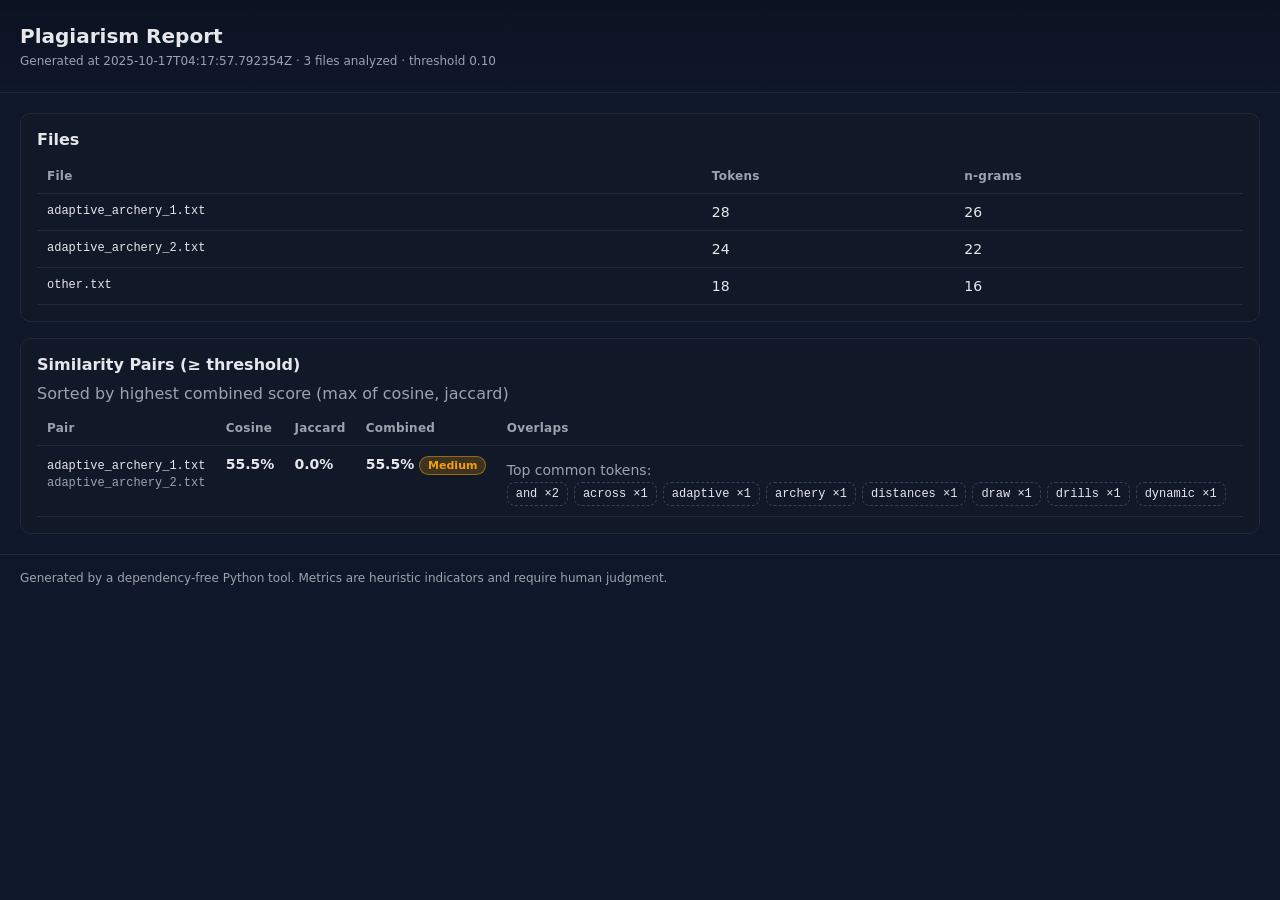
==== report/index.html @ 61389989 "Add plagiarism report generation and sample files Co-authored-by: shalinsimon2006 <shalinsimon2006@g" ====
<!DOCTYPE html>
<html lang="en">
<meta charset="utf-8" />
<meta name="viewport" content="width=device-width, initial-scale=1" />
<title>Plagiarism Report</title>
<style>
    :root { --bg: #0f172a; --panel: #111827; --text: #e5e7eb; --muted:#9ca3af; --accent:#60a5fa; --warn:#f59e0b; --danger:#ef4444; }
    * { box-sizing: border-box; }
    body { font-family: ui-sans-serif, system-ui, -apple-system, Segoe UI, Roboto, Ubuntu, Cantarell, Noto Sans, Helvetica Neue, Arial, "Apple Color Emoji", "Segoe UI Emoji"; margin: 0; background: var(--bg); color: var(--text); }
    header { padding: 24px 20px; background: linear-gradient(180deg, #0b1220, #0f172a); border-bottom: 1px solid #1f2937; }
    h1 { margin: 0 0 6px; font-size: 20px; }
    .meta { color: var(--muted); font-size: 12px; }
    main { padding: 20px; }
    .panel { background: var(--panel); border: 1px solid #1f2937; border-radius: 10px; padding: 16px; }
    table { width: 100%; border-collapse: collapse; }
    th, td { padding: 10px; border-bottom: 1px solid #1f2937; vertical-align: top; }
    th { text-align: left; color: var(--muted); font-weight: 600; font-size: 12px; letter-spacing: .02em; }
    td { font-size: 14px; }
    .score { font-variant-numeric: tabular-nums; font-weight: 700; }
    .badge { display: inline-block; padding: 2px 8px; border-radius: 999px; font-size: 11px; font-weight: 600; }
    .risk-high { background: color-mix(in srgb, var(--danger) 20%, transparent); color: var(--danger); border: 1px solid color-mix(in srgb, var(--danger) 50%, transparent); }
    .risk-med { background: color-mix(in srgb, var(--warn) 20%, transparent); color: var(--warn); border: 1px solid color-mix(in srgb, var(--warn) 50%, transparent); }
    .risk-low { background: color-mix(in srgb, var(--accent) 20%, transparent); color: var(--accent); border: 1px solid color-mix(in srgb, var(--accent) 50%, transparent); }
    .mono { font-family: ui-monospace, SFMono-Regular, Menlo, Monaco, Consolas, "Liberation Mono", "Courier New", monospace; font-size: 12px; }
    .muted { color: var(--muted); }
    .nowrap { white-space: nowrap; }
    details { margin-top: 8px; }
    summary { cursor: pointer; color: var(--accent); }
    .pill { display: inline-block; border: 1px dashed #374151; border-radius: 8px; padding: 4px 8px; margin: 4px 6px 0 0; font-size: 12px; }
    footer { color: var(--muted); font-size: 12px; padding: 16px 20px; border-top: 1px solid #1f2937; }
    @media (max-width: 800px) { .nowrap { white-space: normal; } }
    </style>
<body>
  <header>
    <h1>Plagiarism Report</h1>
    <div class="meta">Generated at 2025-10-17T04:17:57.792354Z · 3 files analyzed · threshold 0.10</div>
  </header>
  <main>
    <section class="panel" style="margin-bottom:16px">
      <h2 style="margin:0 0 10px; font-size:16px">Files</h2>
      <div style="overflow:auto">
        <table>
          <thead><tr><th>File</th><th>Tokens</th><th>n-grams</th></tr></thead>
          <tbody>
            <tr><td class="mono">adaptive_archery_1.txt</td><td>28</td><td>26</td></tr><tr><td class="mono">adaptive_archery_2.txt</td><td>24</td><td>22</td></tr><tr><td class="mono">other.txt</td><td>18</td><td>16</td></tr>
          </tbody>
        </table>
      </div>
    </section>

    <section class="panel">
      <h2 style="margin:0 0 10px; font-size:16px">Similarity Pairs (≥ threshold)</h2>
      <div class="muted" style="margin-bottom:8px">Sorted by highest combined score (max of cosine, jaccard)</div>
      <div style="overflow:auto">
        <table>
          <thead>
            <tr>
              <th>Pair</th>
              <th>Cosine</th>
              <th>Jaccard</th>
              <th>Combined</th>
              <th>Overlaps</th>
            </tr>
          </thead>
          <tbody>
            
            <tr>
              <td class="nowrap"><span class="mono">adaptive_archery_1.txt</span><br><span class="muted mono">adaptive_archery_2.txt</span></td>
              <td class="score">55.5%</td>
              <td class="score">0.0%</td>
              <td class="score">55.5% <span class="badge risk-med">Medium</span></td>
              <td><div class="muted" style="margin-top:6px">Top common tokens:</div><span class="pill mono">and ×2</span><span class="pill mono">across ×1</span><span class="pill mono">adaptive ×1</span><span class="pill mono">archery ×1</span><span class="pill mono">distances ×1</span><span class="pill mono">draw ×1</span><span class="pill mono">drills ×1</span><span class="pill mono">dynamic ×1</span></td>
            </tr>
            
          </tbody>
        </table>
      </div>
    </section>
  </main>
  <footer>
    Generated by a dependency-free Python tool. Metrics are heuristic indicators and require human judgment.
  </footer>
</body>
</html>
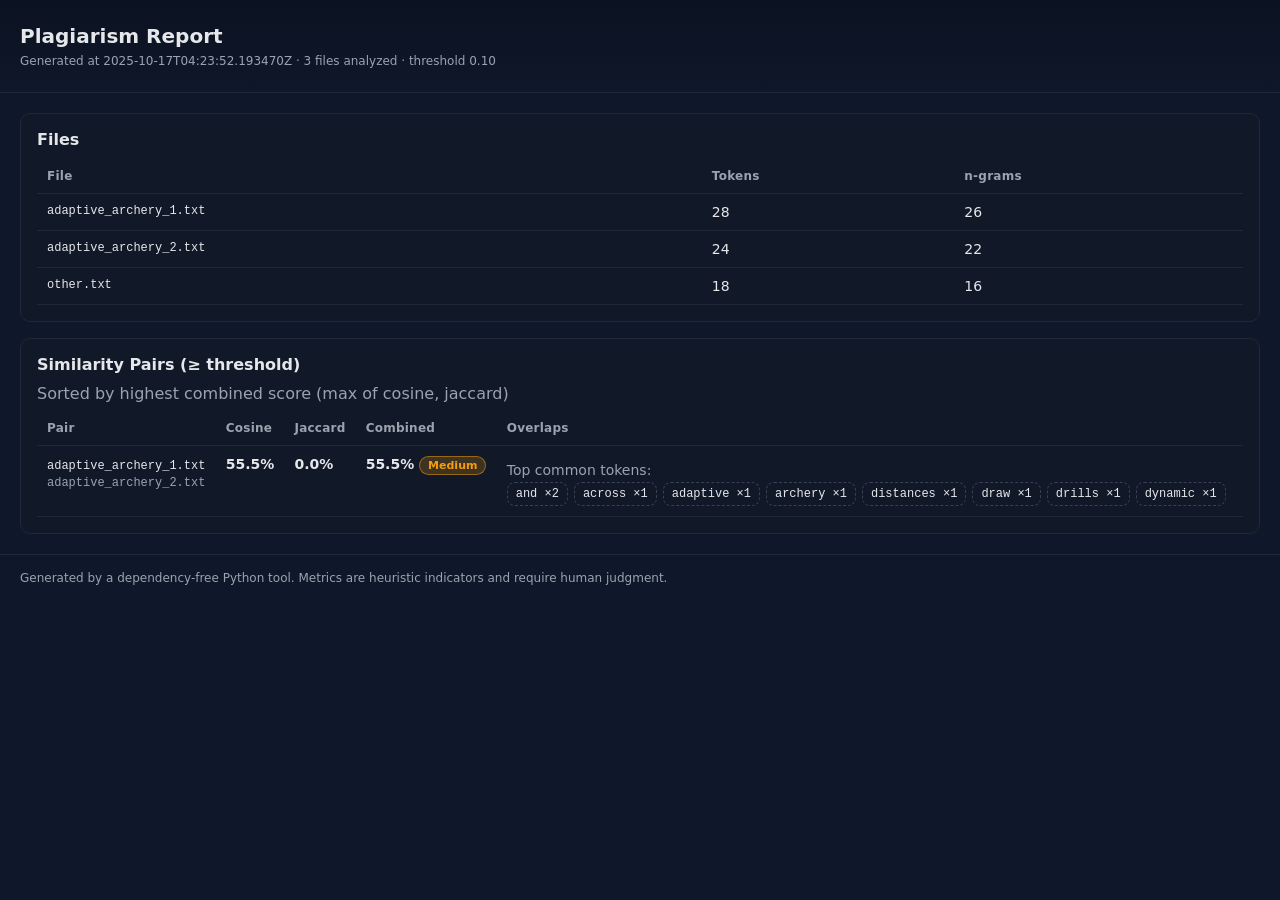
==== commit 5cfa1003: "Add PDF report generation and option Co-authored-by: shalinsimon2006 <shalinsimon2006@gmail.com>" ====
--- a/report/index.html
+++ b/report/index.html
@@ -34,7 +34,7 @@
 <body>
   <header>
     <h1>Plagiarism Report</h1>
-    <div class="meta">Generated at 2025-10-17T04:17:57.792354Z · 3 files analyzed · threshold 0.10</div>
+    <div class="meta">Generated at 2025-10-17T04:23:52.193470Z · 3 files analyzed · threshold 0.10</div>
   </header>
   <main>
     <section class="panel" style="margin-bottom:16px">
